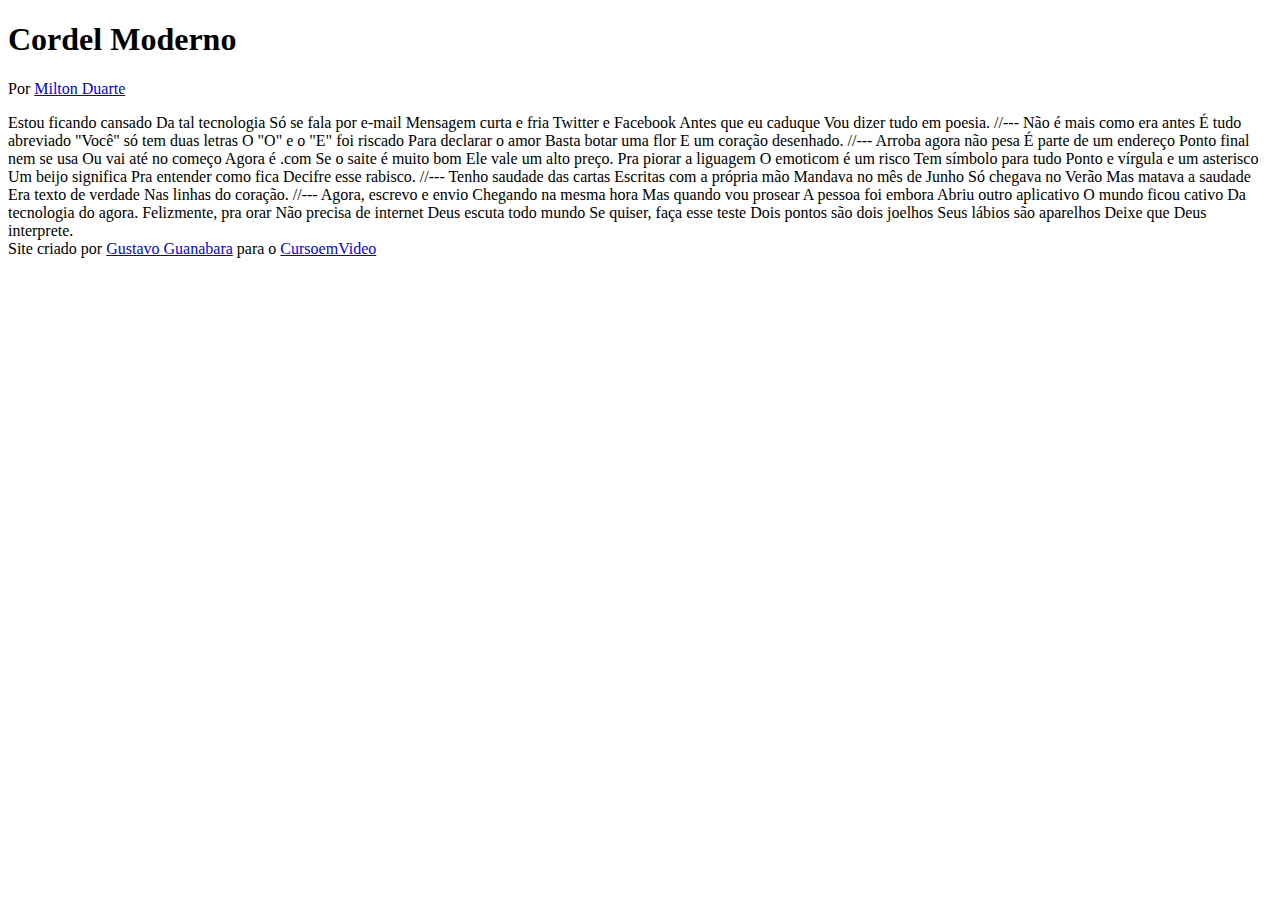
==== desafios/d012/index.html @ d6cb3773 "desafio12" ====
<!DOCTYPE html>
<html lang="pt-br">

<head>
    <meta charset="UTF-8">
    <meta http-equiv="X-UA-Compatible" content="IE=edge">
    <meta name="viewport" content="width=device-width, initial-scale=1.0">
    <title>Cordel Moderno</title>
</head>

<body>
    <header>
        <h1>Cordel Moderno</h1>
        <p>Por <a href="https://www.recantodasletras.com.br/poesias/3186743">Milton Duarte</a></p>

    </header>

    Estou ficando cansado
    Da tal tecnologia
    Só se fala por e-mail
    Mensagem curta e fria
    Twitter e Facebook
    Antes que eu caduque
    Vou dizer tudo em poesia.

    //---

    Não é mais como era antes
    É tudo abreviado
    "Você" só tem duas letras
    O "O" e o "E" foi riscado
    Para declarar o amor
    Basta botar uma flor
    E um coração desenhado.

    //---

    Arroba agora não pesa
    É parte de um endereço
    Ponto final nem se usa
    Ou vai até no começo
    Agora é .com
    Se o saite é muito bom
    Ele vale um alto preço.

    Pra piorar a liguagem
    O emoticom é um risco
    Tem símbolo para tudo
    Ponto e vírgula e um asterisco
    Um beijo significa
    Pra entender como fica
    Decifre esse rabisco.

    //---

    Tenho saudade das cartas
    Escritas com a própria mão
    Mandava no mês de Junho
    Só chegava no Verão
    Mas matava a saudade
    Era texto de verdade
    Nas linhas do coração.

    //---

    Agora, escrevo e envio
    Chegando na mesma hora
    Mas quando vou prosear
    A pessoa foi embora
    Abriu outro aplicativo
    O mundo ficou cativo
    Da tecnologia do agora.

    Felizmente, pra orar
    Não precisa de internet
    Deus escuta todo mundo
    Se quiser, faça esse teste
    Dois pontos são dois joelhos
    Seus lábios são aparelhos
    Deixe que Deus interprete.
    <footer>Site criado por <a href="https://gustavoguanabara.github.io" target="_blank">Gustavo Guanabara</a> para o <a
            href="https://www.cursoemvideo.com" target="_blank">CursoemVideo</a></footer>
</body>

</html>
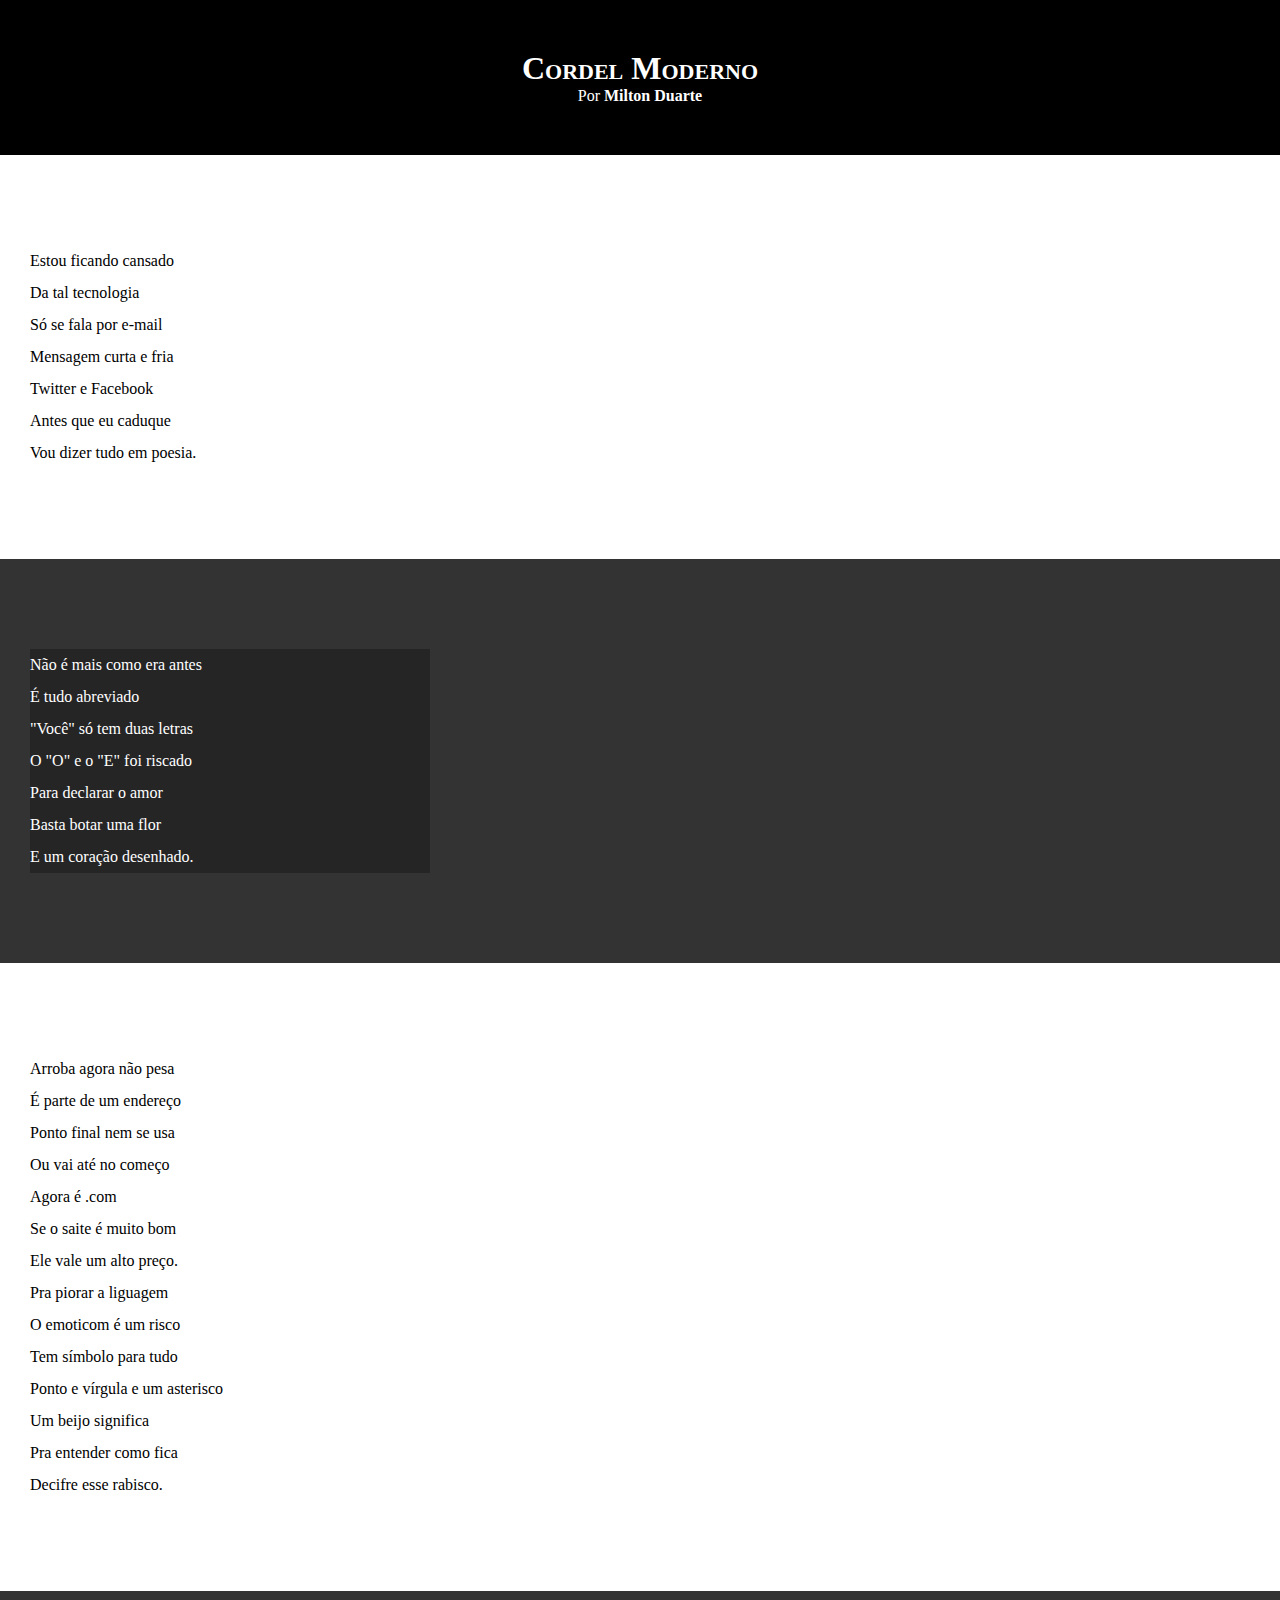
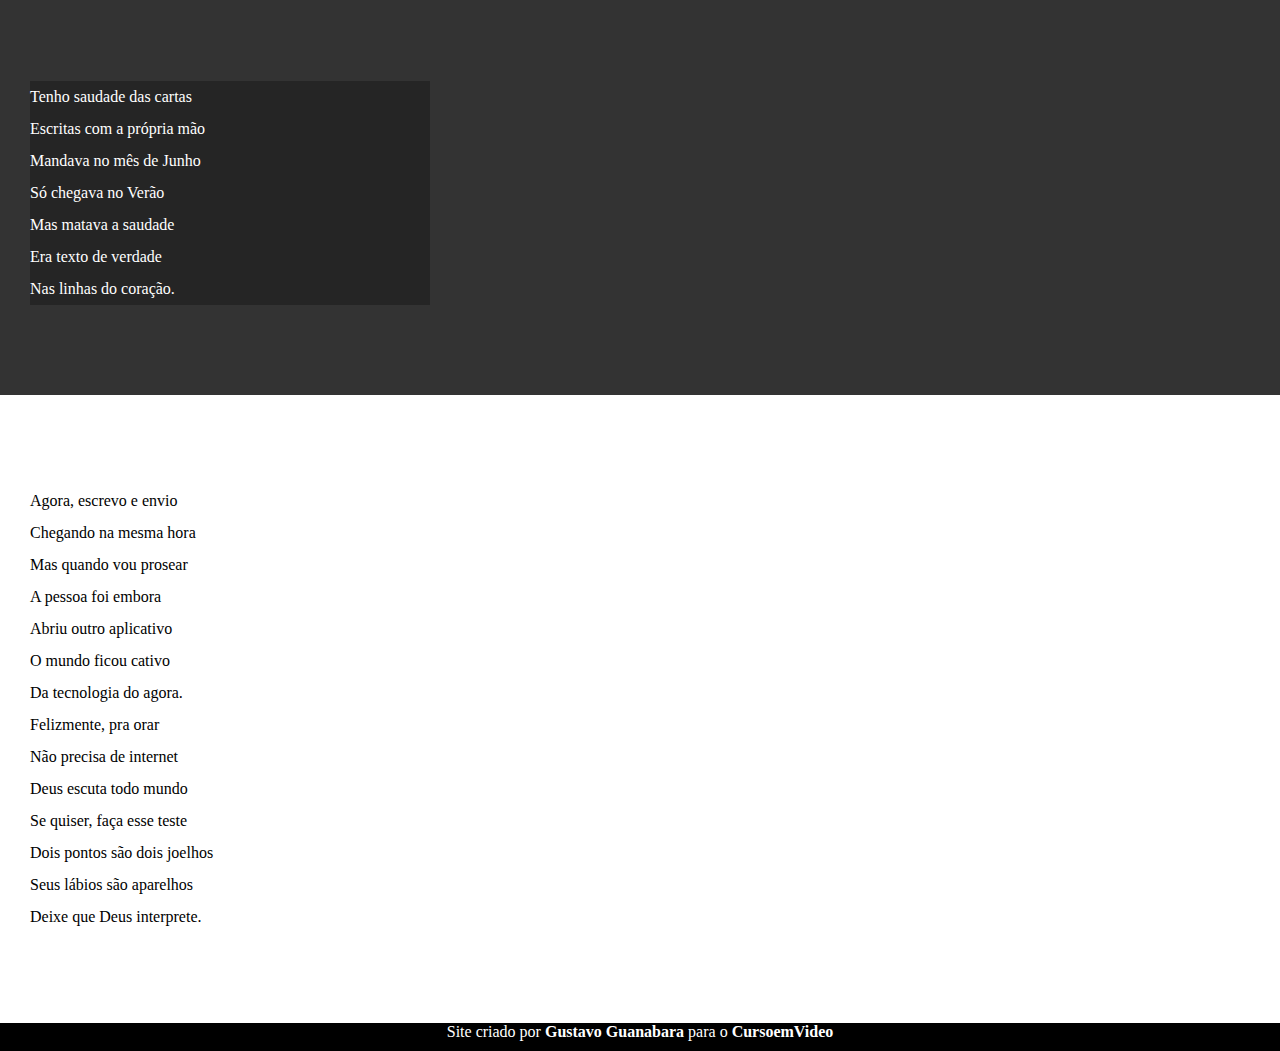
==== commit ab139d4d: "cordel moderno" ====
--- a/desafios/d012/index.html
+++ b/desafios/d012/index.html
@@ -6,80 +6,109 @@
     <meta http-equiv="X-UA-Compatible" content="IE=edge">
     <meta name="viewport" content="width=device-width, initial-scale=1.0">
     <title>Cordel Moderno</title>
+    <link rel="stylesheet" href="estilo/style.css">
 </head>
 
 <body>
     <header>
         <h1>Cordel Moderno</h1>
-        <p>Por <a href="https://www.recantodasletras.com.br/poesias/3186743">Milton Duarte</a></p>
+        <p>Por <a href="https://www.recantodasletras.com.br/poesias/3186743" target="_blank">Milton Duarte</a></p>
 
     </header>
 
-    Estou ficando cansado
-    Da tal tecnologia
-    Só se fala por e-mail
-    Mensagem curta e fria
-    Twitter e Facebook
-    Antes que eu caduque
-    Vou dizer tudo em poesia.
+    <section class="normal">
+        <p>
+            Estou ficando cansado <br>
+            Da tal tecnologia<br>
+            Só se fala por e-mail<br>
+            Mensagem curta e fria<br>
+            Twitter e Facebook<br>
+            Antes que eu caduque<br>
+            Vou dizer tudo em poesia.
+        </p>
+    </section>
 
-    //---
 
-    Não é mais como era antes
-    É tudo abreviado
-    "Você" só tem duas letras
-    O "O" e o "E" foi riscado
-    Para declarar o amor
-    Basta botar uma flor
-    E um coração desenhado.
+    <section class="imagem">
+        <p>
+            Não é mais como era antes<br>
+            É tudo abreviado<br>
+            "Você" só tem duas letras<br>
+            O "O" e o "E" foi riscado<br>
+            Para declarar o amor<br>
+            Basta botar uma flor<br>
+            E um coração desenhado.
+        </p>
+    </section>
 
-    //---
 
-    Arroba agora não pesa
-    É parte de um endereço
-    Ponto final nem se usa
-    Ou vai até no começo
-    Agora é .com
-    Se o saite é muito bom
-    Ele vale um alto preço.
 
-    Pra piorar a liguagem
-    O emoticom é um risco
-    Tem símbolo para tudo
-    Ponto e vírgula e um asterisco
-    Um beijo significa
-    Pra entender como fica
-    Decifre esse rabisco.
+    <section class="normal">
+        <p>
+            Arroba agora não pesa<br>
+            É parte de um endereço<br>
+            Ponto final nem se usa<br>
+            Ou vai até no começo<br>
+            Agora é .com<br>
+            Se o saite é muito bom<br>
+            Ele vale um alto preço.<br>
+        </p>
+        <p>
+            Pra piorar a liguagem<br>
+            O emoticom é um risco<br>
+            Tem símbolo para tudo<br>
+            Ponto e vírgula e um asterisco<br>
+            Um beijo significa<br>
+            Pra entender como fica<br>
+            Decifre esse rabisco.
+        </p>
 
-    //---
+    </section>
 
-    Tenho saudade das cartas
-    Escritas com a própria mão
-    Mandava no mês de Junho
-    Só chegava no Verão
-    Mas matava a saudade
-    Era texto de verdade
-    Nas linhas do coração.
 
-    //---
 
-    Agora, escrevo e envio
-    Chegando na mesma hora
-    Mas quando vou prosear
-    A pessoa foi embora
-    Abriu outro aplicativo
-    O mundo ficou cativo
-    Da tecnologia do agora.
+    <section class="imagem">
+        <p>
+            Tenho saudade das cartas<br>
+            Escritas com a própria mão<br>
+            Mandava no mês de Junho<br>
+            Só chegava no Verão<br>
+            Mas matava a saudade<br>
+            Era texto de verdade<br>
+            Nas linhas do coração.
+        </p>
+    </section>
 
-    Felizmente, pra orar
-    Não precisa de internet
-    Deus escuta todo mundo
-    Se quiser, faça esse teste
-    Dois pontos são dois joelhos
-    Seus lábios são aparelhos
-    Deixe que Deus interprete.
-    <footer>Site criado por <a href="https://gustavoguanabara.github.io" target="_blank">Gustavo Guanabara</a> para o <a
-            href="https://www.cursoemvideo.com" target="_blank">CursoemVideo</a></footer>
+
+    <section class="normal">
+        <p>
+            Agora, escrevo e envio<br>
+            Chegando na mesma hora<br>
+            Mas quando vou prosear<br>
+            A pessoa foi embora<br>
+            Abriu outro aplicativo<br>
+            O mundo ficou cativo<br>
+            Da tecnologia do agora.<br>
+        </p>
+        <p>
+            Felizmente, pra orar<br>
+            Não precisa de internet<br>
+            Deus escuta todo mundo<br>
+            Se quiser, faça esse teste<br>
+            Dois pontos são dois joelhos<br>
+            Seus lábios são aparelhos<br>
+            Deixe que Deus interprete.
+        </p>
+
+    </section>
+
+
+    <footer>
+        <p>
+            Site criado por <a href="https://gustavoguanabara.github.io" target="_blank">Gustavo Guanabara</a> para o <a
+                href="https://www.cursoemvideo.com" target="_blank">CursoemVideo</a>
+        </p>
+    </footer>
 </body>
 
 </html>--- a/desafios/d012/estilo/style.css
+++ b/desafios/d012/estilo/style.css
@@ -0,0 +1,65 @@
+@charset "UTF-8";
+
+* {
+    margin: 0px;
+    padding: 0px;
+}
+
+html, body {
+    min-height: 100vh;
+    background-color: darkgrey;
+}
+
+header {
+    background-color: black;
+    color: white;
+    text-align: center;
+}
+
+header > h1 {
+    padding-top: 50px ;
+font-variant: small-caps;
+}
+
+header > p {
+    padding-bottom: 50px;
+}
+
+header a, footer a {
+    color: white;
+    text-decoration: none;
+    font-weight: bolder;
+}
+
+header a:hover, footer a:hover {
+    text-decoration: underline;
+}
+
+section{
+    padding-top: 10vh;
+    padding-bottom: 10vh;
+    line-height: 2em;
+    padding-left: 30px;
+}
+
+section.normal {
+    background-color: white;
+    color: black;
+}
+
+section.imagem {
+    background-color: rgb(51, 51, 51);
+    color: white ;
+}
+
+section.imagem > p {
+    background-color: rgba(0, 0, 0, 0.26);
+    width: 400px;
+}
+
+footer {
+    background-color: black;
+    color: white;
+    text-align: center;
+    padding-bottom: 10px;
+}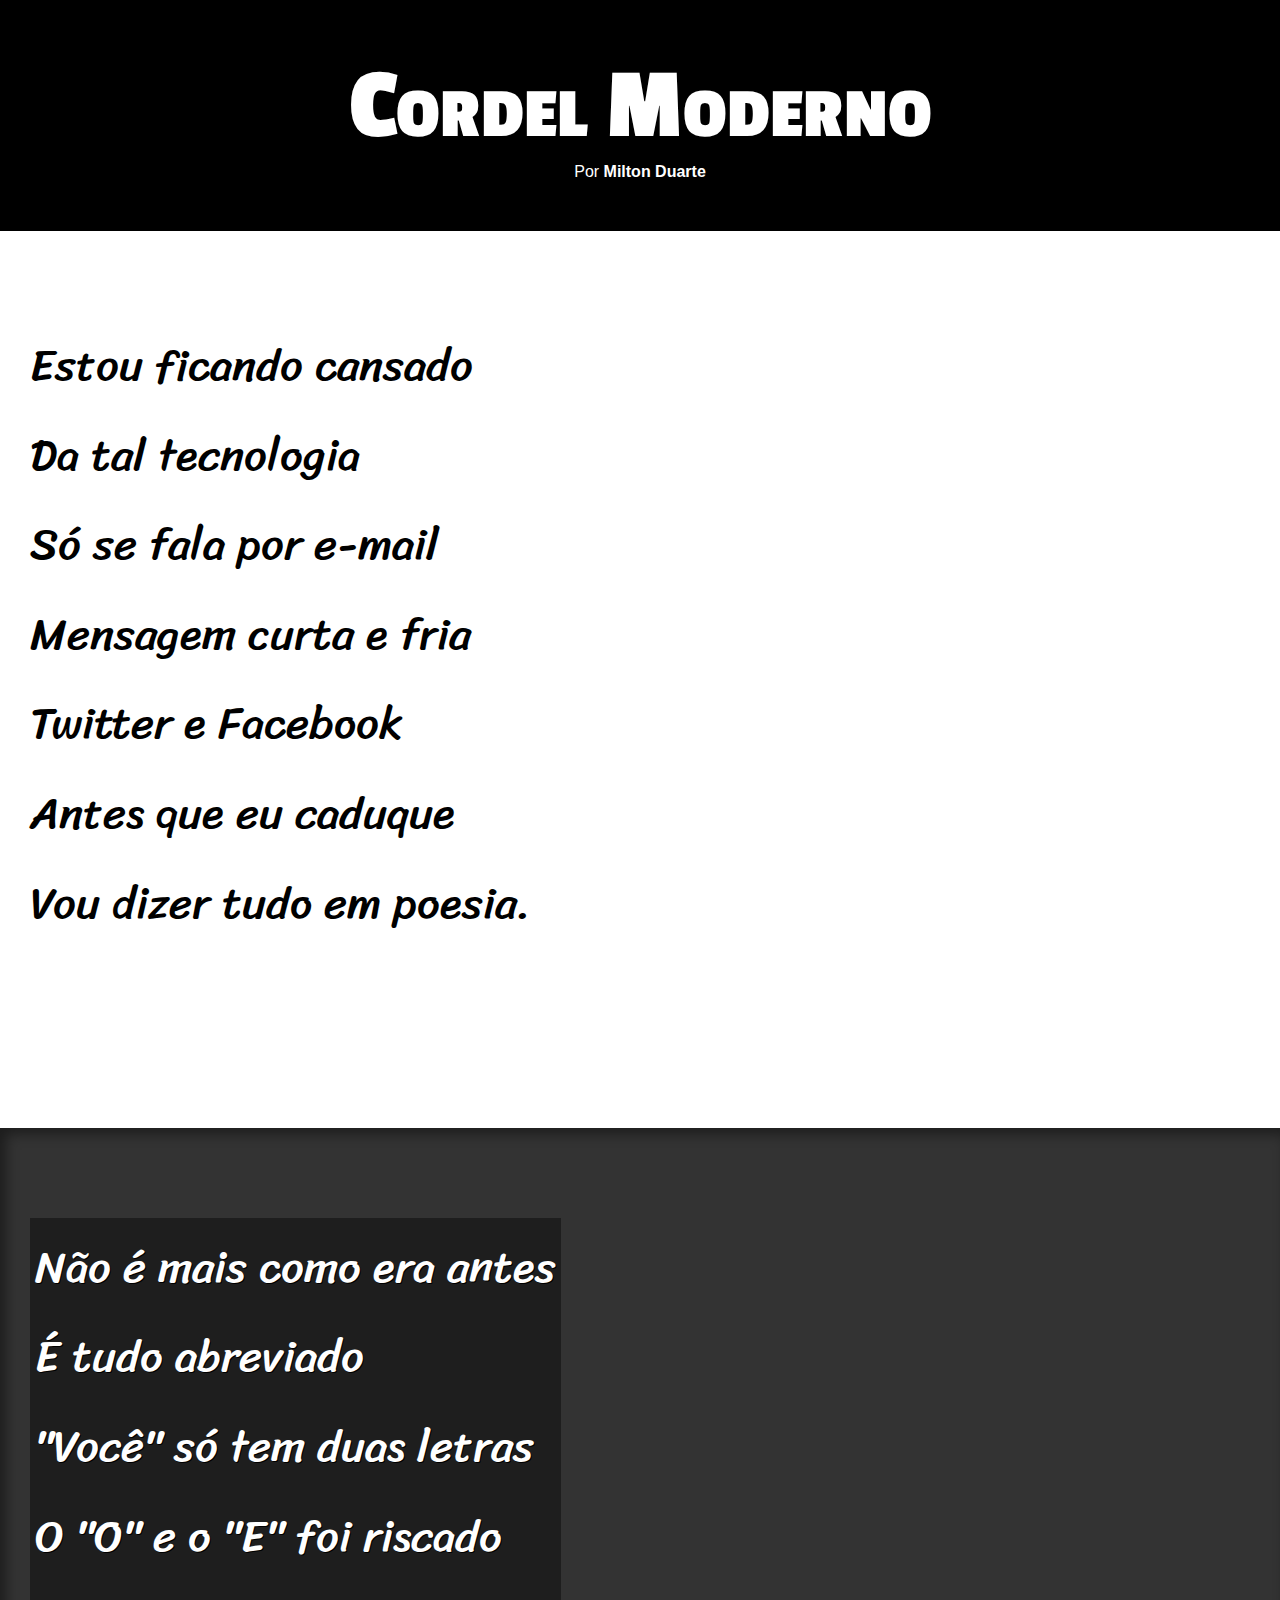
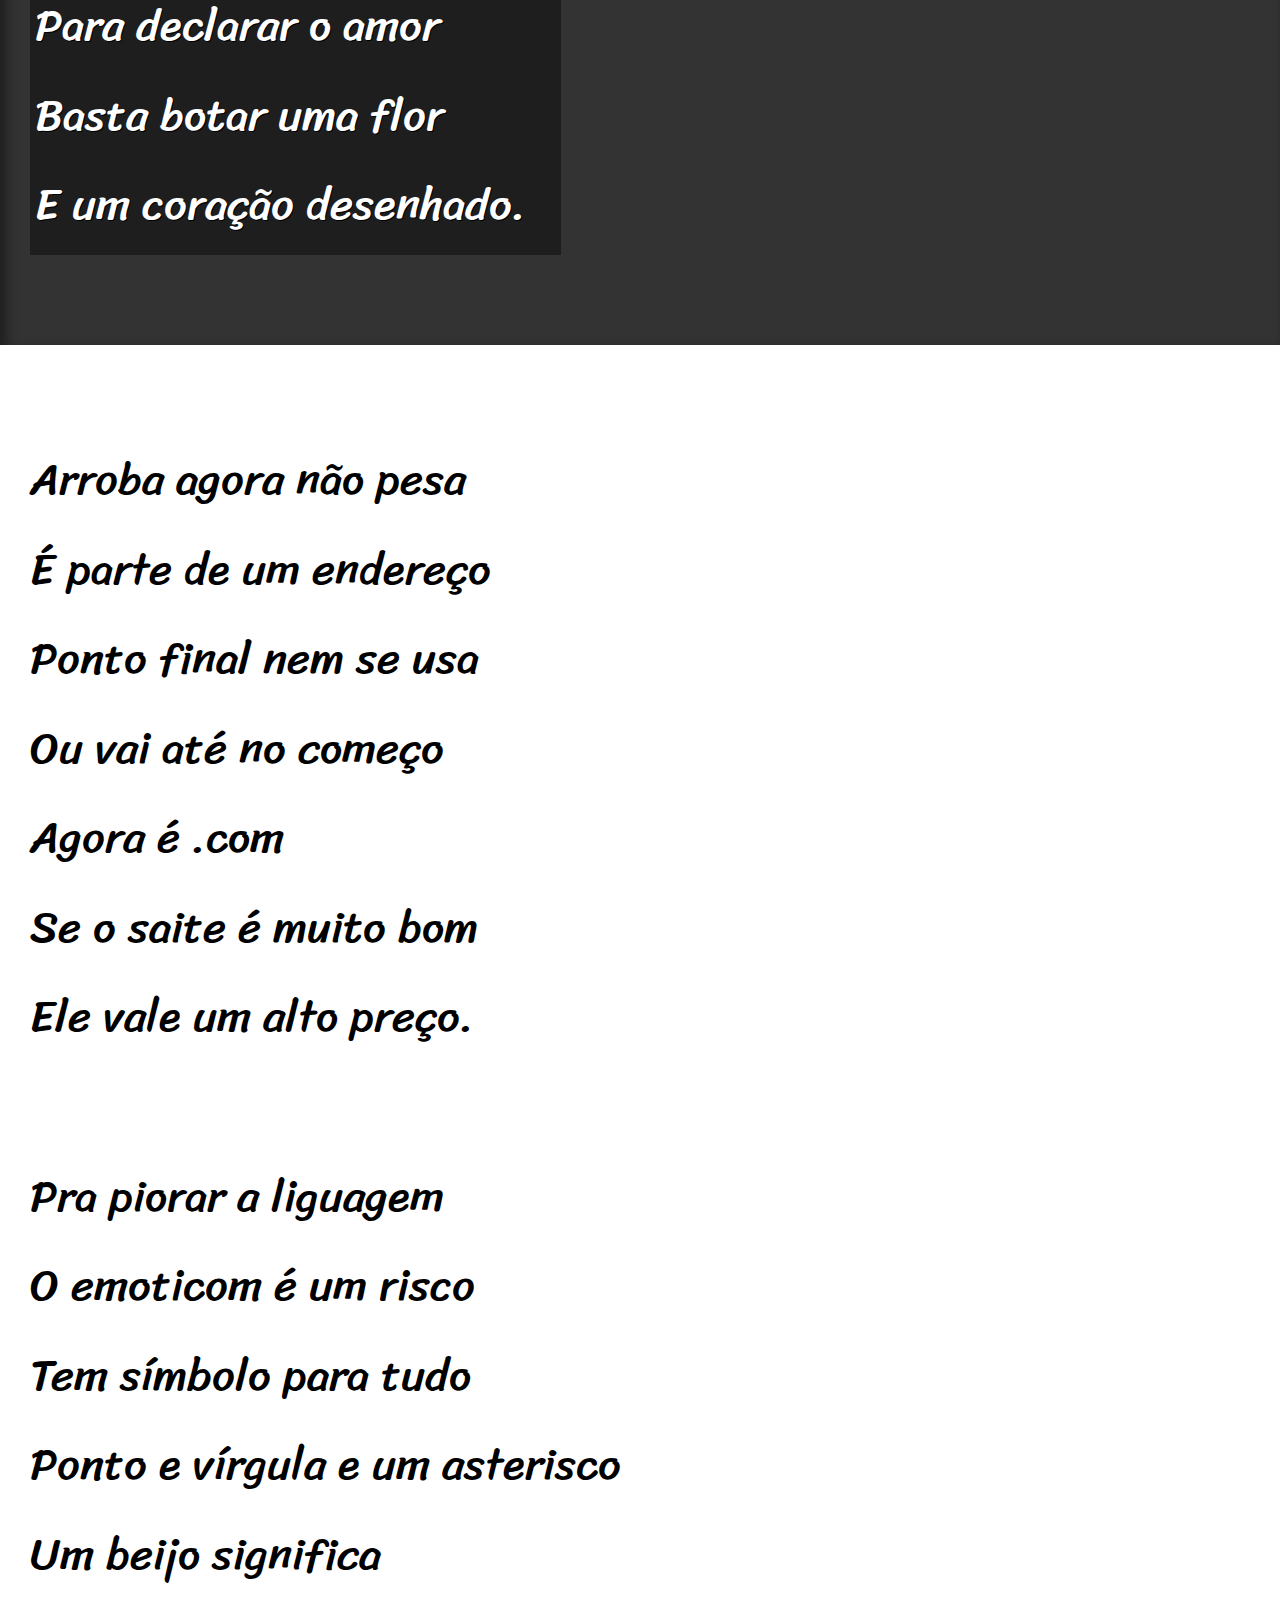
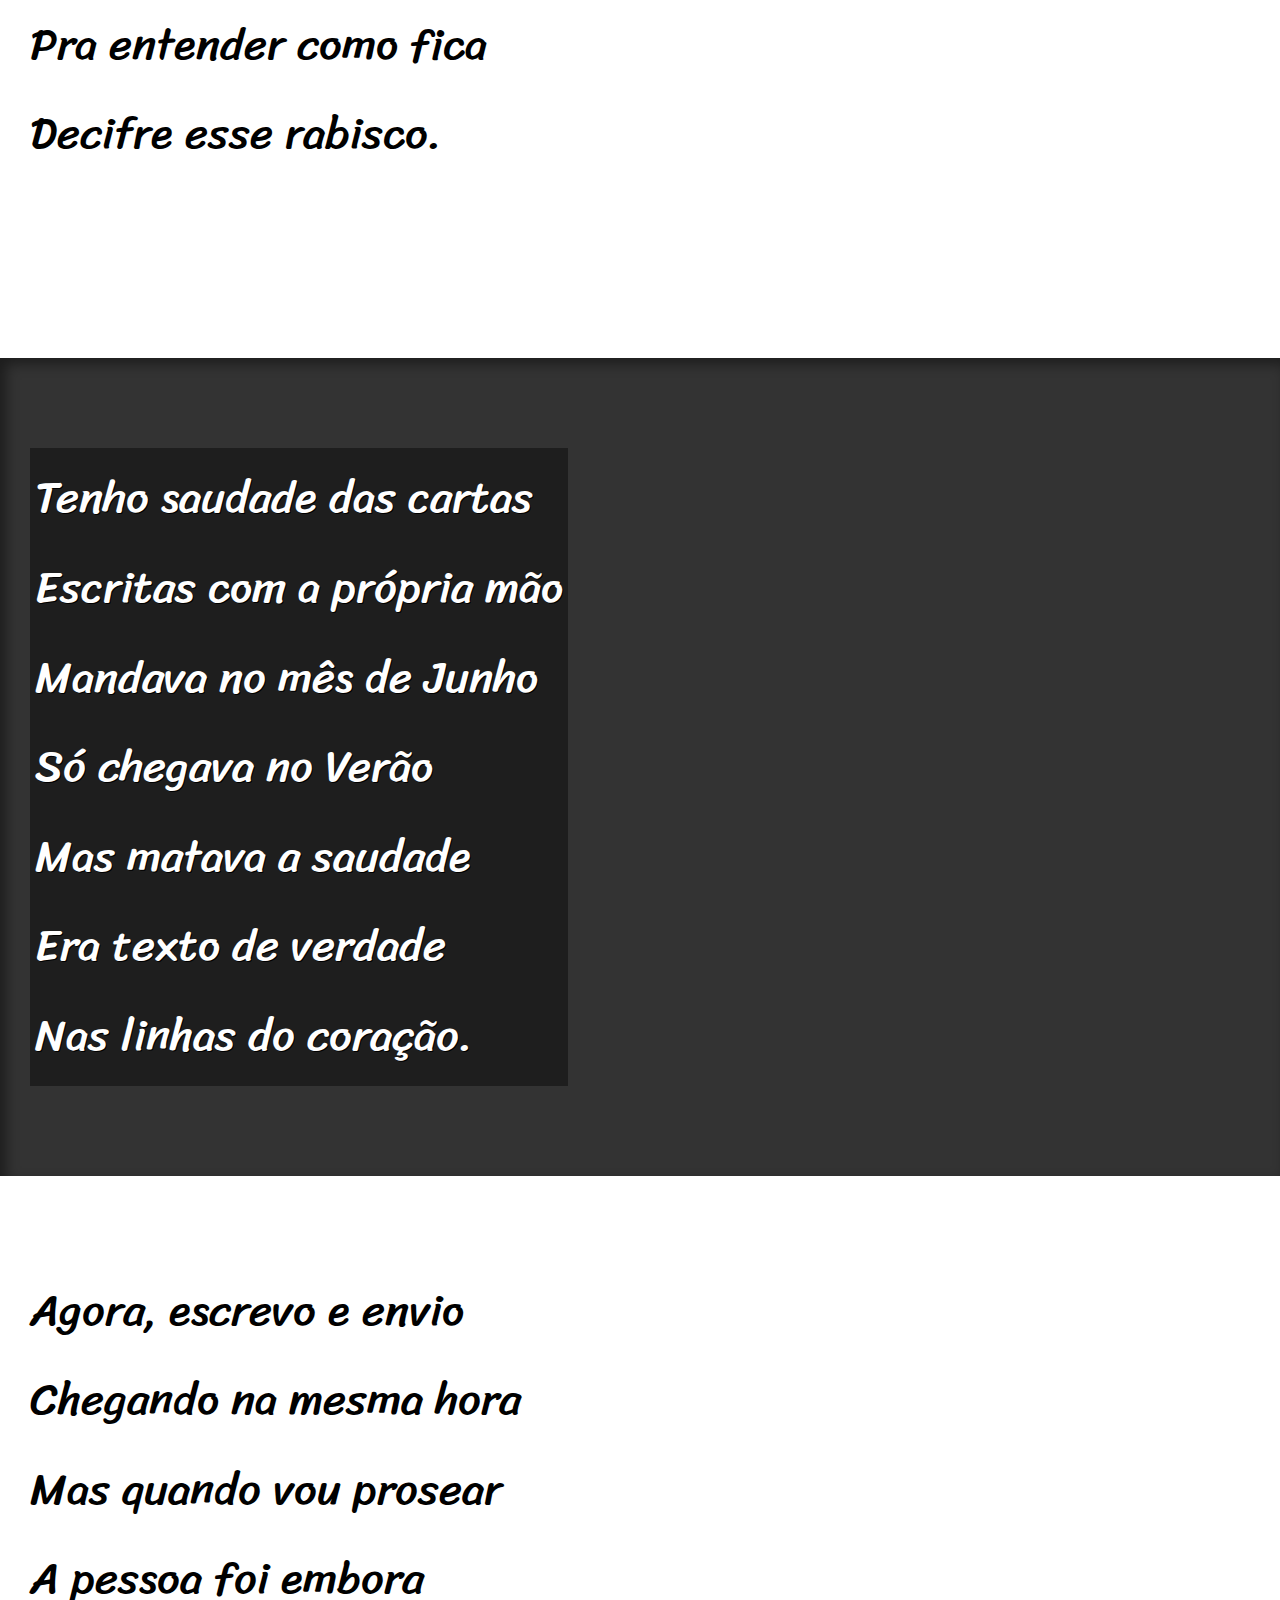
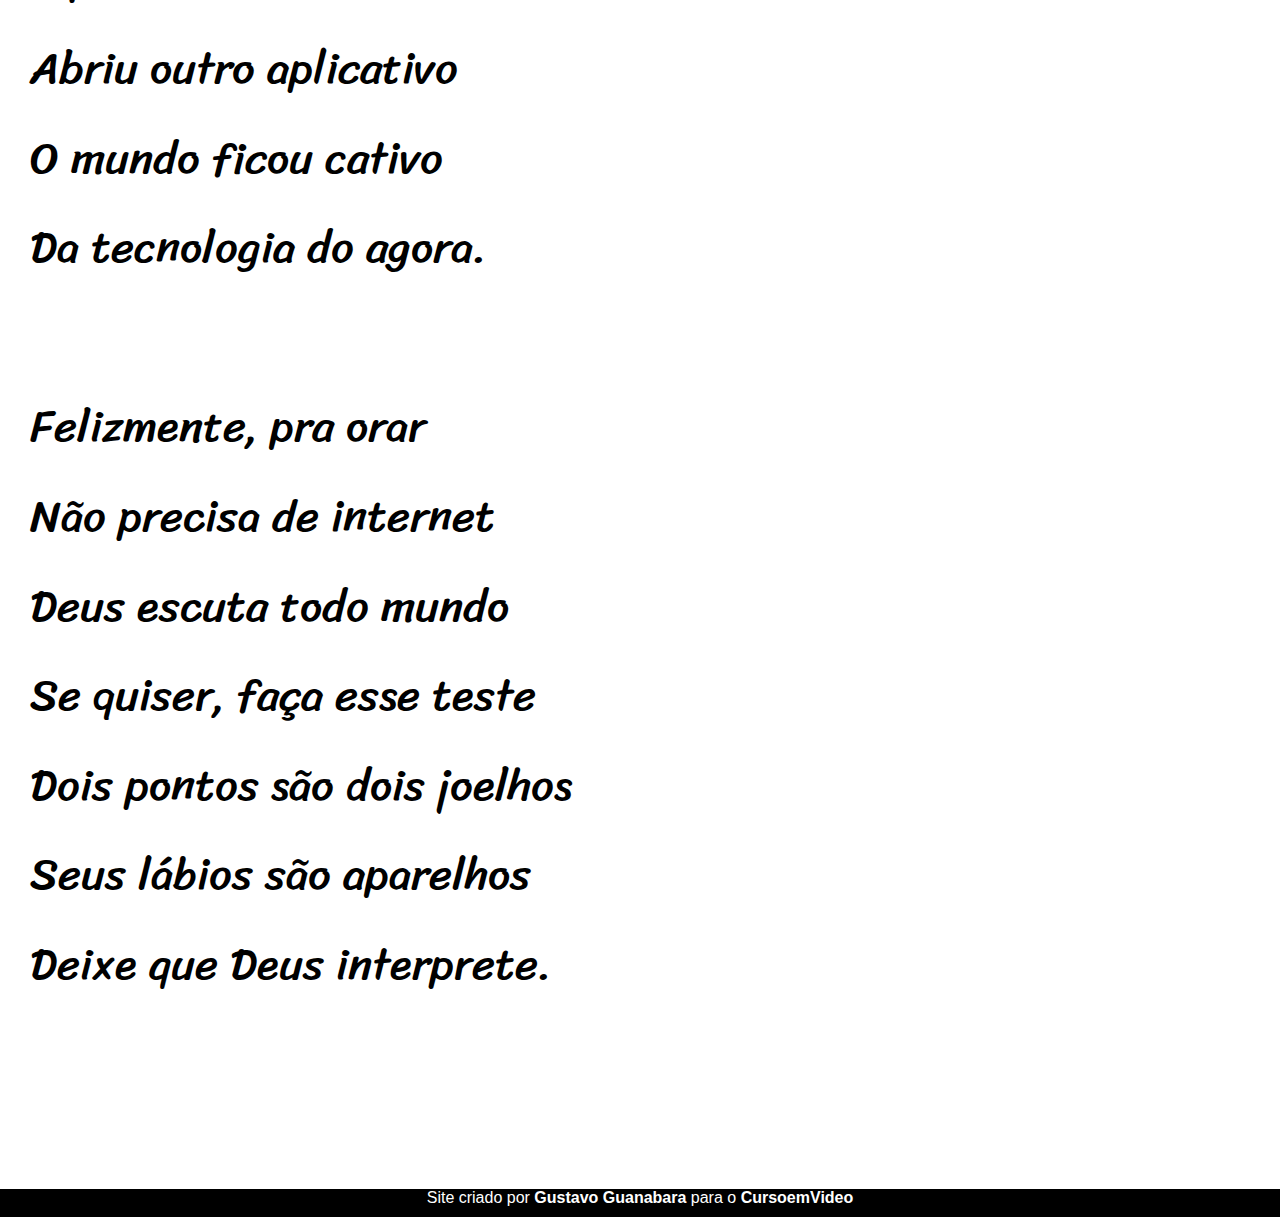
==== commit eee99922: "projeto finalizado" ====
--- a/desafios/d012/index.html
+++ b/desafios/d012/index.html
@@ -29,7 +29,7 @@
     </section>
 
 
-    <section class="imagem">
+    <section class="imagem" id="img01">
         <p>
             Não é mais como era antes<br>
             É tudo abreviado<br>
@@ -67,7 +67,7 @@
 
 
 
-    <section class="imagem">
+    <section class="imagem" id="img02">
         <p>
             Tenho saudade das cartas<br>
             Escritas com a própria mão<br>
--- a/desafios/d012/estilo/style.css
+++ b/desafios/d012/estilo/style.css
@@ -1,4 +1,14 @@
 @charset "UTF-8";
+
+@import url('https://fonts.googleapis.com/css2?family=Passion+One&display=swap');
+
+@import url('https://fonts.googleapis.com/css2?family=Sriracha&display=swap');
+
+:root {
+    --fonte1: verdana, geneva, tahoma, sans-serif;
+    --fonte2:'Passion One', cursive;
+    --fonte3: 'Sriracha', cursive;
+}
 
 * {
     margin: 0px;
@@ -8,6 +18,7 @@
 html, body {
     min-height: 100vh;
     background-color: darkgrey;
+    font-family: var(--fonte1);
 }
 
 header {
@@ -18,7 +29,9 @@
 
 header > h1 {
     padding-top: 50px ;
-font-variant: small-caps;
+    font-variant: small-caps;
+    font-family: var(--fonte2);
+    font-size: 8vw;
 }
 
 header > p {
@@ -40,6 +53,12 @@
     padding-bottom: 10vh;
     line-height: 2em;
     padding-left: 30px;
+    font-family: var(--fonte3);
+    font-size: 3.5vw;
+}
+
+section > p {
+    padding-bottom: 2em;
 }
 
 section.normal {
@@ -50,11 +69,26 @@
 section.imagem {
     background-color: rgb(51, 51, 51);
     color: white ;
+    box-shadow: inset 6px 6px 13px 0px rgba(0, 0, 0, 0.438);
+    background-size: cover;
+    background-attachment: fixed;
 }
 
 section.imagem > p {
-    background-color: rgba(0, 0, 0, 0.26);
-    width: 400px;
+    display: inline-block;
+    padding: 5px;
+    background-color: rgba(0, 0, 0, 0.4);
+    text-shadow: 1px 1px 0px black;
+}
+
+section#img01{
+    background-image: url('../imagens/background001.jpg');
+    background-position: right center;
+}
+
+section#img02{
+    background-image: url('../imagens/background002.jpg');
+
 }
 
 footer {
